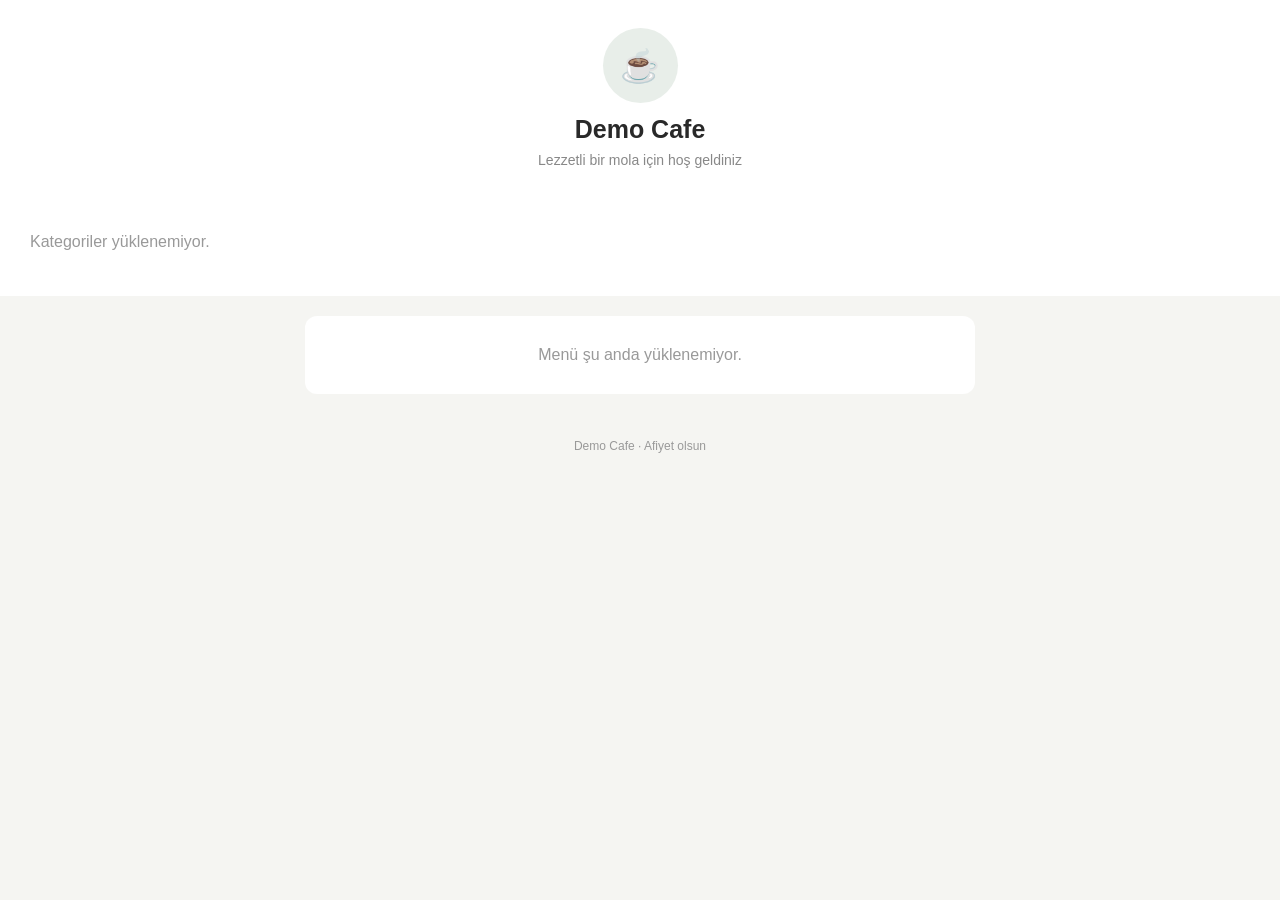
==== QRmenu/index.html @ 6c14e4d9 "upload repo" ====
<!DOCTYPE html>
<html lang="tr">
<head>
    <meta charset="UTF-8">
    <meta name="viewport" content="width=device-width, initial-scale=1.0">
    <meta name="theme-color" content="#ffffff">
    <title>Demo Cafe - Menü</title>

    <link rel="stylesheet" href="css/style.css">
</head>

<body>

    <header>
        <div class="logo" id="restaurantLogo">☕</div>
        <h1 id="restaurantName">Demo Cafe</h1>
        <p>Lezzetli bir mola için hoş geldiniz</p>
    </header>

    <nav id="categoryNav"></nav>

    <main id="productList"></main>

    <footer id="footerText">
        Demo Cafe · Afiyet olsun
    </footer>

    <script src="js/app.js"></script>

</body>
</html>
---- QRmenu/css/style.css ----
* {
            box-sizing: border-box;
        }

        body {
            margin: 0;
            font-family: Arial, sans-serif;
            background: #f5f5f2;
            color: #292929;
        }

        header {
            text-align: center;
            padding: 28px 15px 20px;
            background: white;
        }

        .logo {
            width: 75px;
            height: 75px;
            border-radius: 50%;
            background: #e8eee9;
            display: grid;
            place-items: center;
            margin: 0 auto 12px;
            font-size: 32px;
            overflow: hidden;
        }

        .logo img {
            width: 100%;
            height: 100%;
            object-fit: cover;
        }

        header h1 {
            margin: 0;
            font-size: 25px;
        }

        header p {
            color: #888;
            margin: 8px 0 0;
            font-size: 14px;
        }

        nav {
            display: flex;
            gap: 10px;
            padding: 15px;
            overflow-x: auto;
            background: white;
            position: sticky;
            top: 0;
            z-index: 10;
        }

        nav button {
            border: none;
            border-radius: 20px;
            padding: 10px 17px;
            background: #eeeeeb;
            color: #444;
            white-space: nowrap;
            cursor: pointer;
        }

        nav button.active {
            background: #315b46;
            color: white;
        }

        main {
            max-width: 700px;
            margin: auto;
            padding: 20px 15px;
        }

        .product {
            display: flex;
            gap: 15px;
            background: white;
            border-radius: 12px;
            padding: 12px;
            margin-bottom: 13px;
        }

        .product img {
            width: 105px;
            height: 105px;
            object-fit: cover;
            border-radius: 9px;
            background: #eee;
        }
        .product-image {
    width: 105px;
    height: 105px;
    flex-shrink: 0;
    border-radius: 9px;
    overflow: hidden;
    background: #eeeeeb;
    display: grid;
    place-items: center;
    color: #999;
    font-size: 12px;
}

.product-image img {
    width: 100%;
    height: 100%;
    object-fit: cover;
}

@media (max-width: 400px) {
    .product-image {
        width: 90px;
        height: 90px;
    }
}
        .product-info {
            flex: 1;
            min-width: 0;
        }

        .product h3 {
            margin: 5px 0 7px;
            font-size: 16px;
        }

        .product p {
            margin: 0;
            color: #888;
            font-size: 13px;
            line-height: 1.5;
        }

        .price {
            color: #315b46;
            font-weight: bold;
            margin-top: 10px;
        }

        .empty {
            text-align: center;
            padding: 30px 15px;
            color: #999;
            background: white;
            border-radius: 12px;
        }

        footer {
            text-align: center;
            padding: 25px;
            color: #999;
            font-size: 12px;
        }

        @media (max-width: 400px) {
            .product img {
                width: 90px;
                height: 90px;
            }
        }
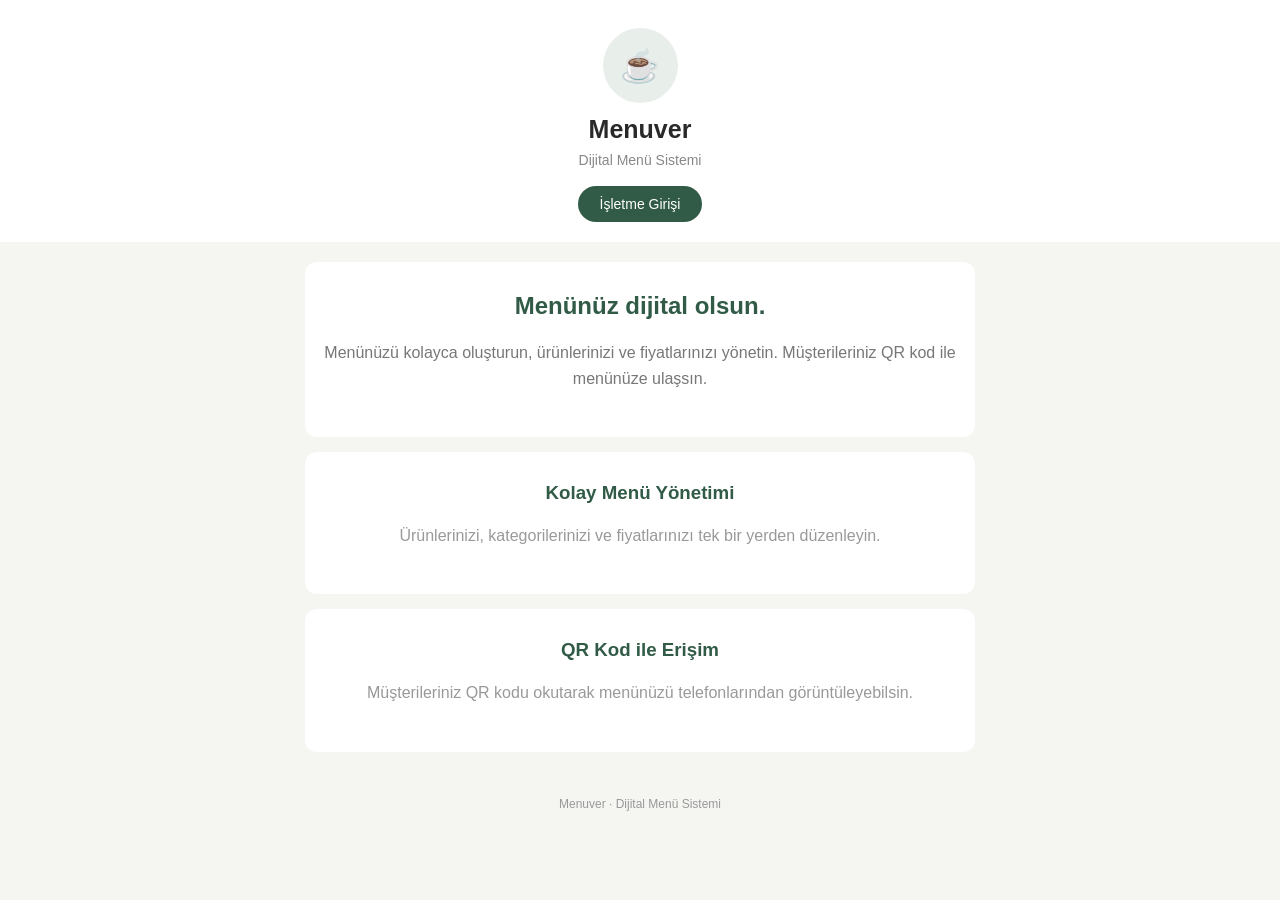
==== commit 1ffaea73: "Revamp index.html for Menuver digital menu system" ====
--- a/QRmenu/index.html
+++ b/QRmenu/index.html
@@ -4,29 +4,118 @@
 <head>
     <meta charset="UTF-8">
     <meta name="viewport" content="width=device-width, initial-scale=1.0">
-    <meta name="theme-color" content="#ffffff">
-    <title>Demo Cafe - Menü</title>
+    <meta name="theme-color" content="#f5f5f2">
+    <title>Menuver - Dijital Menü Sistemi</title>
 
     <link rel="stylesheet" href="css/style.css">
 </head>
 
 <body>
 
-    <header>
-        <div class="logo" id="restaurantLogo">☕</div>
-        <h1 id="restaurantName">Demo Cafe</h1>
-        <p>Lezzetli bir mola için hoş geldiniz</p>
-    </header>
+    <!-- Karşılama sayfası -->
+    <div id="landingPage" hidden>
 
-    <nav id="categoryNav"></nav>
+        <header>
+            <div class="logo">☕</div>
+            <h1>Menuver</h1>
+            <p>Dijital Menü Sistemi</p>
 
-    <main id="productList"></main>
+            <a href="login.html"
+               style="display:inline-block; margin-top:18px; padding:10px 22px;
+               background:#315b46; color:white; text-decoration:none;
+               border-radius:20px; font-size:14px;">
+                İşletme Girişi
+            </a>
+        </header>
 
-    <footer id="footerText">
-        Demo Cafe · Afiyet olsun
-    </footer>
+        <main>
 
-    <script src="js/app.js"></script>
+            <section class="empty" style="margin-bottom:15px;">
+                <h2 style="color:#315b46; margin-top:0;">
+                    Menünüz dijital olsun.
+                </h2>
+
+                <p style="line-height:1.6; color:#777;">
+                    Menünüzü kolayca oluşturun, ürünlerinizi ve
+                    fiyatlarınızı yönetin. Müşterileriniz QR kod ile
+                    menünüze ulaşsın.
+                </p>
+            </section>
+
+            <section class="empty" style="margin-bottom:15px;">
+                <h3 style="color:#315b46; margin-top:0;">
+                    Kolay Menü Yönetimi
+                </h3>
+
+                <p style="line-height:1.6;">
+                    Ürünlerinizi, kategorilerinizi ve fiyatlarınızı
+                    tek bir yerden düzenleyin.
+                </p>
+            </section>
+
+            <section class="empty">
+                <h3 style="color:#315b46; margin-top:0;">
+                    QR Kod ile Erişim
+                </h3>
+
+                <p style="line-height:1.6;">
+                    Müşterileriniz QR kodu okutarak menünüzü
+                    telefonlarından görüntüleyebilsin.
+                </p>
+            </section>
+
+        </main>
+
+        <footer>
+            Menuver · Dijital Menü Sistemi
+        </footer>
+
+    </div>
+
+
+    <!-- Müşteri menüsü -->
+    <div id="menuPage" hidden>
+
+        <header>
+            <div class="logo" id="restaurantLogo">☕</div>
+            <h1 id="restaurantName">Demo Cafe</h1>
+            <p>Lezzetli bir mola için hoş geldiniz</p>
+        </header>
+
+        <nav id="categoryNav"></nav>
+
+        <main id="productList"></main>
+
+        <footer id="footerText">
+            Demo Cafe · Afiyet olsun
+        </footer>
+
+    </div>
+
+
+    <script>
+        const params = new URLSearchParams(window.location.search);
+
+        const businessId = params.get("i");
+        const businessSlug = params.get("isletme");
+
+        const hasBusiness =
+            (businessId && businessId.trim() !== "") ||
+            (businessSlug && businessSlug.trim() !== "");
+
+        if (hasBusiness) {
+            document.getElementById("menuPage").hidden = false;
+            document.title = "Dijital Menü";
+
+            const appScript = document.createElement("script");
+            appScript.src = "js/app.js";
+            document.body.appendChild(appScript);
+
+        } else {
+            document.getElementById("landingPage").hidden = false;
+            document.title = "Menuver - Dijital Menü Sistemi";
+        }
+    </script>
 
 </body>
 </html>
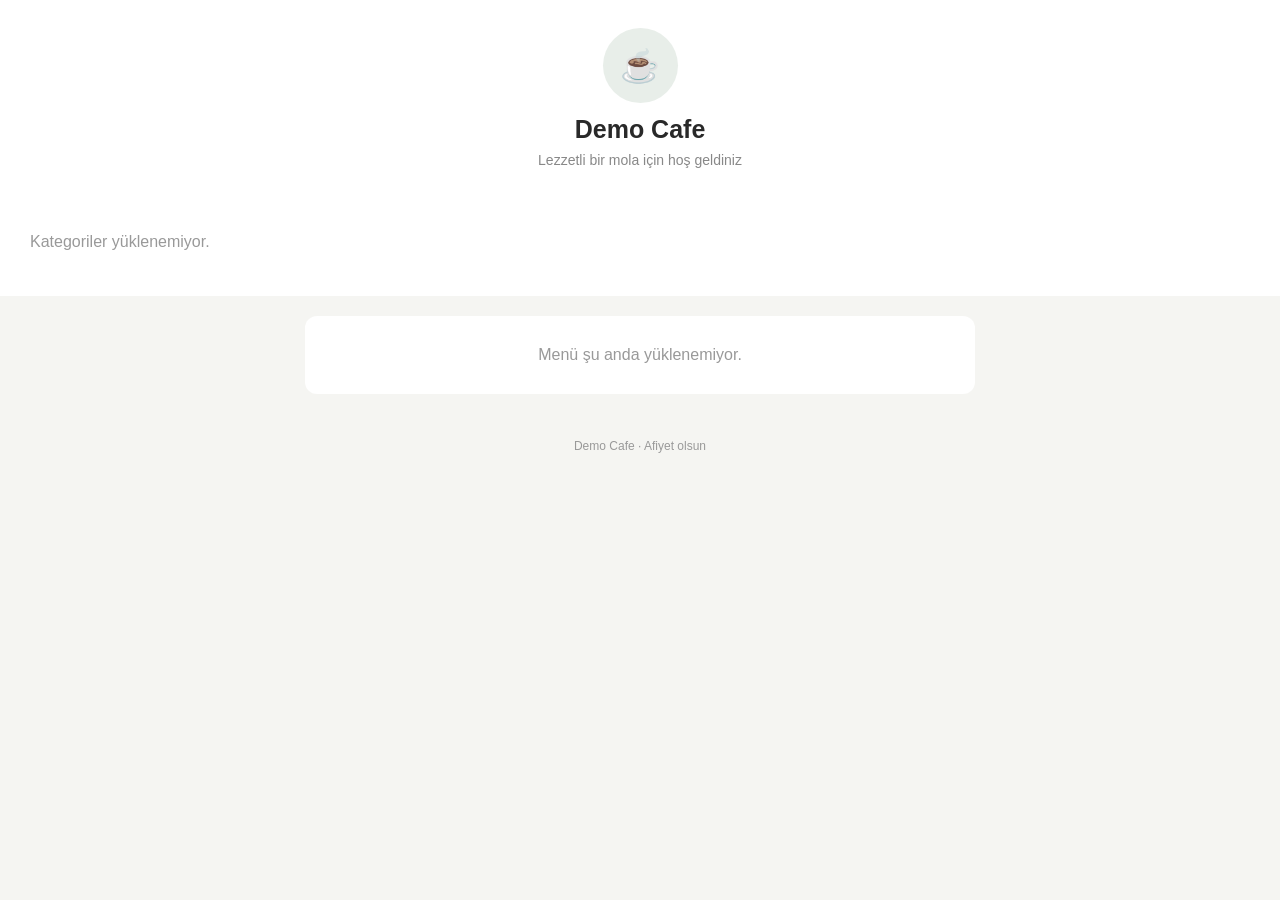
==== commit 8ae4d756: "Refactor index.html for Demo Cafe menu Updated the landing page and customer menu structure. Changed" ====
--- a/QRmenu/index.html
+++ b/QRmenu/index.html
@@ -4,118 +4,29 @@
 <head>
     <meta charset="UTF-8">
     <meta name="viewport" content="width=device-width, initial-scale=1.0">
-    <meta name="theme-color" content="#f5f5f2">
-    <title>Menuver - Dijital Menü Sistemi</title>
+    <meta name="theme-color" content="#ffffff">
+    <title>Demo Cafe - Menü</title>
 
     <link rel="stylesheet" href="css/style.css">
 </head>
 
 <body>
 
-    <!-- Karşılama sayfası -->
-    <div id="landingPage" hidden>
+    <header>
+        <div class="logo" id="restaurantLogo">☕</div>
+        <h1 id="restaurantName">Demo Cafe</h1>
+        <p>Lezzetli bir mola için hoş geldiniz</p>
+    </header>
 
-        <header>
-            <div class="logo">☕</div>
-            <h1>Menuver</h1>
-            <p>Dijital Menü Sistemi</p>
+    <nav id="categoryNav"></nav>
 
-            <a href="login.html"
-               style="display:inline-block; margin-top:18px; padding:10px 22px;
-               background:#315b46; color:white; text-decoration:none;
-               border-radius:20px; font-size:14px;">
-                İşletme Girişi
-            </a>
-        </header>
+    <main id="productList"></main>
 
-        <main>
+    <footer id="footerText">
+        Demo Cafe · Afiyet olsun
+    </footer>
 
-            <section class="empty" style="margin-bottom:15px;">
-                <h2 style="color:#315b46; margin-top:0;">
-                    Menünüz dijital olsun.
-                </h2>
-
-                <p style="line-height:1.6; color:#777;">
-                    Menünüzü kolayca oluşturun, ürünlerinizi ve
-                    fiyatlarınızı yönetin. Müşterileriniz QR kod ile
-                    menünüze ulaşsın.
-                </p>
-            </section>
-
-            <section class="empty" style="margin-bottom:15px;">
-                <h3 style="color:#315b46; margin-top:0;">
-                    Kolay Menü Yönetimi
-                </h3>
-
-                <p style="line-height:1.6;">
-                    Ürünlerinizi, kategorilerinizi ve fiyatlarınızı
-                    tek bir yerden düzenleyin.
-                </p>
-            </section>
-
-            <section class="empty">
-                <h3 style="color:#315b46; margin-top:0;">
-                    QR Kod ile Erişim
-                </h3>
-
-                <p style="line-height:1.6;">
-                    Müşterileriniz QR kodu okutarak menünüzü
-                    telefonlarından görüntüleyebilsin.
-                </p>
-            </section>
-
-        </main>
-
-        <footer>
-            Menuver · Dijital Menü Sistemi
-        </footer>
-
-    </div>
-
-
-    <!-- Müşteri menüsü -->
-    <div id="menuPage" hidden>
-
-        <header>
-            <div class="logo" id="restaurantLogo">☕</div>
-            <h1 id="restaurantName">Demo Cafe</h1>
-            <p>Lezzetli bir mola için hoş geldiniz</p>
-        </header>
-
-        <nav id="categoryNav"></nav>
-
-        <main id="productList"></main>
-
-        <footer id="footerText">
-            Demo Cafe · Afiyet olsun
-        </footer>
-
-    </div>
-
-
-    <script>
-        const params = new URLSearchParams(window.location.search);
-
-        const businessId = params.get("i");
-        const businessSlug = params.get("isletme");
-
-        const hasBusiness =
-            (businessId && businessId.trim() !== "") ||
-            (businessSlug && businessSlug.trim() !== "");
-
-        if (hasBusiness) {
-            document.getElementById("menuPage").hidden = false;
-            document.title = "Dijital Menü";
-
-            const appScript = document.createElement("script");
-            appScript.src = "js/app.js";
-            document.body.appendChild(appScript);
-
-        } else {
-            document.getElementById("landingPage").hidden = false;
-            document.title = "Menuver - Dijital Menü Sistemi";
-        }
-    </script>
+    <script src="js/app.js"></script>
 
 </body>
 </html>
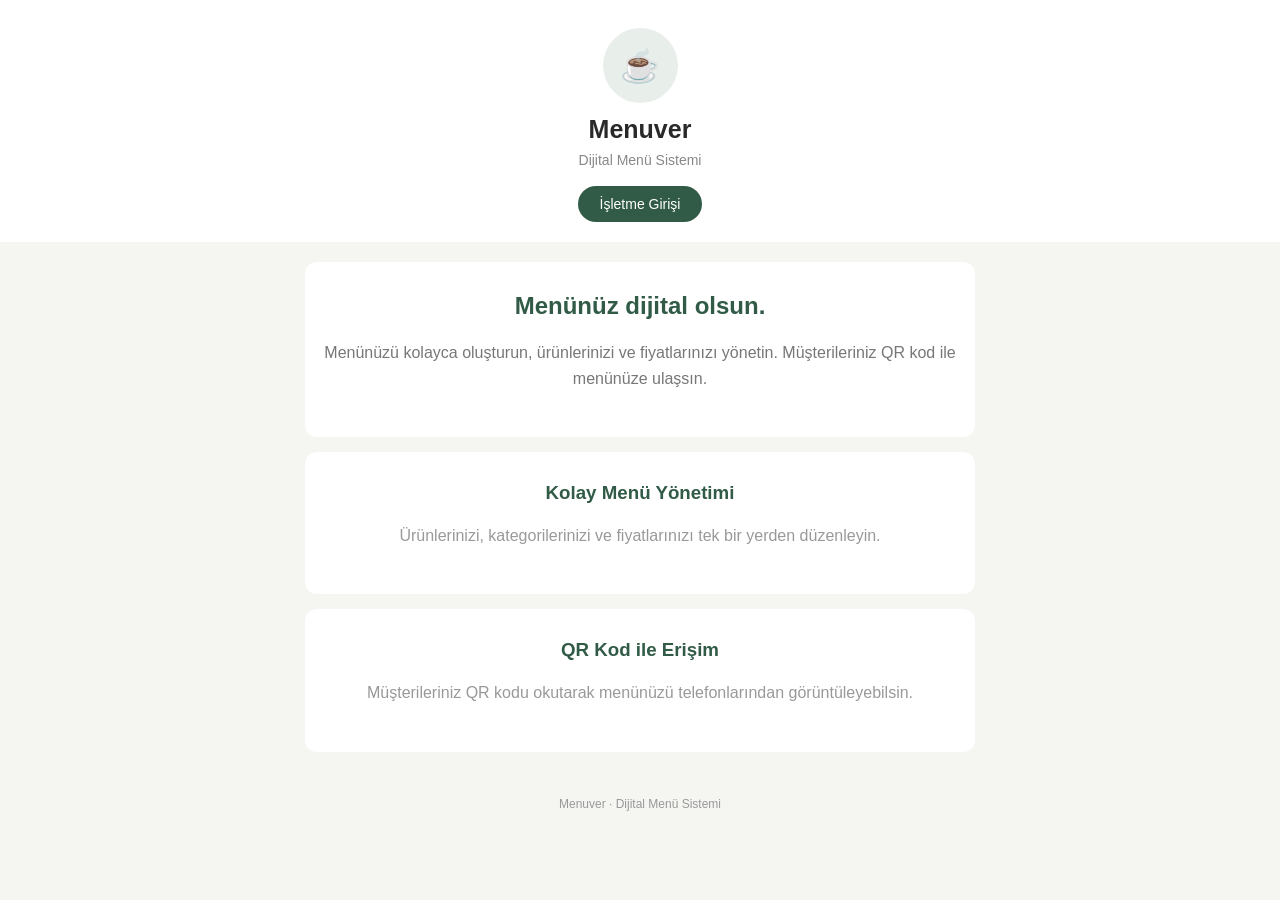
==== commit 2688216f: "Implement redirect for missing URL parameters Added a script to redirect users if certain parameters" ====
--- a/QRmenu/index.html
+++ b/QRmenu/index.html
@@ -6,6 +6,14 @@
     <meta name="viewport" content="width=device-width, initial-scale=1.0">
     <meta name="theme-color" content="#ffffff">
     <title>Demo Cafe - Menü</title>
+
+    <script>
+        const params = new URLSearchParams(window.location.search);
+
+        if (!params.has("i") && !params.has("isletme")) {
+            window.location.replace("welcome.html");
+        }
+    </script>
 
     <link rel="stylesheet" href="css/style.css">
 </head>
